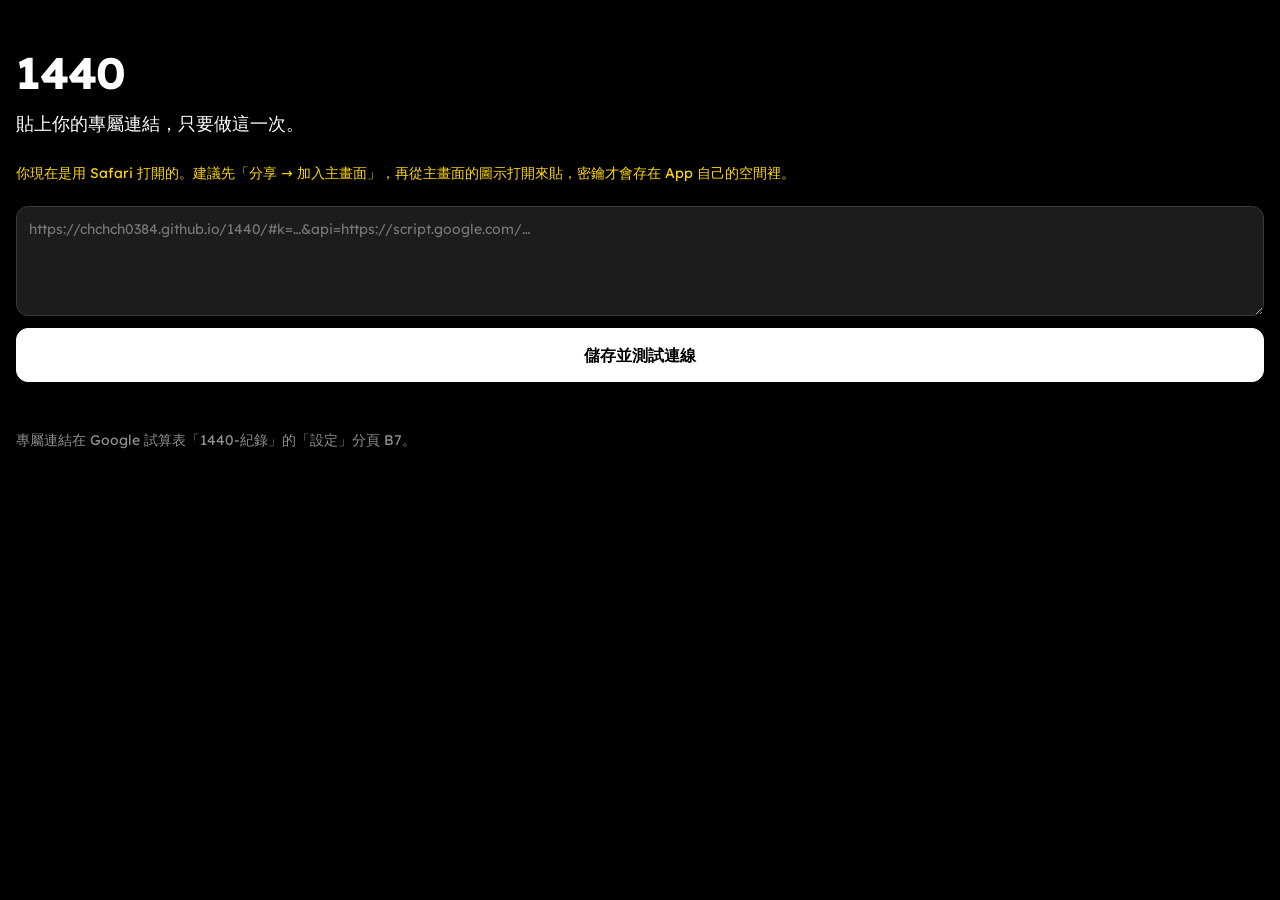
==== index.html @ 9e64b182 "UI v4：琥珀強調色、Lexend 字體、總覽標記層、小時書頁碼點 - index.html、style.css：換成 UI v4 版本 - app.js：依修改說明 7 段調整   強調色常數、畫" ====
<!doctype html>
<html lang="zh-Hant">
<head>
<meta charset="utf-8">
<meta name="viewport" content="width=device-width, initial-scale=1, viewport-fit=cover, user-scalable=no">
<meta name="apple-mobile-web-app-capable" content="yes">
<meta name="mobile-web-app-capable" content="yes">
<meta name="apple-mobile-web-app-status-bar-style" content="black-translucent">
<meta name="apple-mobile-web-app-title" content="1440">
<meta name="theme-color" content="#000000">
<link rel="manifest" href="manifest.json">
<link rel="apple-touch-icon" href="icons/icon-180.png">
<link rel="icon" href="icons/icon-192.png">
<link rel="preconnect" href="https://fonts.googleapis.com">
<link rel="preconnect" href="https://fonts.gstatic.com" crossorigin>
<link href="https://fonts.googleapis.com/css2?family=Lexend:wght@400;600;700&display=swap" rel="stylesheet">
<link rel="stylesheet" href="style.css?v=4">
<title>1440</title>
</head>
<body>

<!-- 設定：貼上專屬連結（只做一次） -->
<section id="scr-setup" class="screen" hidden>
  <h1 class="logo">1440</h1>
  <p class="lead">貼上你的專屬連結，只要做這一次。</p>
  <p id="setup-warn" class="warn" hidden>你現在是用 Safari 打開的。建議先「分享 → 加入主畫面」，再從主畫面的圖示打開來貼，密鑰才會存在 App 自己的空間裡。</p>
  <textarea id="setup-link" rows="4" placeholder="https://chchch0384.github.io/1440/#k=…&amp;api=https://script.google.com/…" autocapitalize="off" autocorrect="off" spellcheck="false"></textarea>
  <button id="setup-save" class="primary">儲存並測試連線</button>
  <p id="setup-msg" class="msg"></p>
  <p class="hint">專屬連結在 Google 試算表「1440-紀錄」的「設定」分頁 B7。</p>
  <p class="hint bottom center-text"><button id="setup-cancel" class="link" hidden>取消</button></p>
</section>

<!-- 拍照畫面 -->
<section id="scr-shoot" class="screen center" hidden>
  <div class="clock-wrap">
    <div id="clock" class="clock">--:--</div>
    <div id="minute-status" class="minute-status"></div>
    <div id="hour-progress" class="hour-progress"></div>
  </div>
  <button id="btn-shoot" class="shoot">拍</button>
  <input id="file" type="file" accept="image/*" capture="environment" hidden>
  <p id="cheat-banner" class="cheat-banner" hidden>作弊模式：這張會標記為作弊</p>
  <p class="hint">拍 → 快門 → 使用照片</p>
  <div class="bottom-links">
    <button id="shoot-cancel-cheat" class="link" hidden>取消作弊</button>
    <button id="shoot-wall" class="link">總覽</button>
  </div>
</section>

<!-- 處理中 / 待上傳 -->
<section id="scr-pending" class="screen" hidden>
  <img id="pending-img" alt="">
  <div class="info">
    <div id="pending-title" class="title">處理中…</div>
    <div id="pending-sub" class="sub"></div>
  </div>
  <div id="pending-ask" class="ask" hidden>
    <p id="pending-ask-text"></p>
    <div class="row">
      <button id="pending-retake">重拍</button>
      <button id="pending-keep" class="primary">還是要</button>
    </div>
  </div>
  <div id="pending-actions" class="row" hidden>
    <button id="pending-discard" class="danger">放棄這張</button>
    <button id="pending-retry" class="primary">重新上傳</button>
  </div>
  <p class="hint">還沒上傳成功前，長按照片可以先存進相簿當保險。</p>
</section>

<!-- 今天已經拍過 -->
<section id="scr-today" class="screen" hidden>
  <img id="today-img" alt="">
  <div class="info">
    <div id="today-title" class="title"></div>
    <div id="today-sub" class="sub"></div>
  </div>
  <div class="row big">
    <button id="today-wall" class="primary">總覽</button>
    <button id="today-book" class="primary">小時書</button>
  </div>
  <button id="today-cheat" class="cheat">作弊：再拍一張</button>
</section>

<!-- 總覽 -->
<section id="scr-wall" class="screen" hidden>
  <header class="bar">
    <button class="back" data-back aria-label="返回">‹</button>
    <div id="wall-progress">已收集 0 / 1440</div>
    <span class="bar-spacer"></span>
  </header>
  <div id="wall-labels" class="hour-labels"></div>
  <div id="wall-wrap" class="wall-wrap">
    <canvas id="wall"></canvas>
    <canvas id="wall-overlay"></canvas>
  </div>
  <p class="hint center-text">點一欄翻到那一小時</p>
  <p class="legend center-text"><span class="sw now"></span>現在 <span class="sw today"></span>今天</p>
</section>

<!-- 小時書 -->
<section id="scr-book" class="screen" hidden>
  <header class="bar">
    <button class="back" data-back aria-label="返回">‹</button>
    <div id="book-title"></div>
    <span class="bar-spacer"></span>
  </header>
  <div id="book-dots" class="dots"></div>
  <div id="book-pages" class="pages"></div>
</section>

<!-- 看單張 -->
<section id="scr-view" class="screen" hidden>
  <header class="bar">
    <button class="back" data-back aria-label="返回">‹</button>
    <div id="view-title"></div>
    <span class="bar-spacer"></span>
  </header>
  <img id="view-img" alt="">
  <div id="view-sub" class="sub"></div>
</section>

<div id="toast" hidden></div>
<script src="app.js?v=4"></script>
</body>
</html>
---- style.css ----
:root {
  color-scheme: dark;
  --bg: #000;
  --fg: #fff;
  --dim: #8e8e93;
  --faint: #48484a;
  --panel: #1c1c1e;
  --line: #2c2c2e;
  --red: #ff453a;
  --yellow: #ffd60a;
  /* 唯一的強調色：夜裡亮起的窗 */
  --accent: #f5b544;
  --accent-dim: #6b4d1c;
  --accent-glow: rgba(245, 181, 68, .18);
}
* { box-sizing: border-box; -webkit-tap-highlight-color: transparent; }
[hidden] { display: none !important; }
html, body {
  margin: 0; background: var(--bg); color: var(--fg);
  font: 16px/1.5 "Lexend", -apple-system, "PingFang TC", "Noto Sans TC", system-ui, sans-serif;
  font-variant-numeric: tabular-nums;
}
body { min-height: 100vh; min-height: 100dvh; }

/* 畫面：淡入 */
.screen {
  min-height: 100vh; min-height: 100dvh;
  display: flex; flex-direction: column;
  padding: calc(16px + env(safe-area-inset-top)) calc(16px + env(safe-area-inset-right)) calc(16px + env(safe-area-inset-bottom)) calc(16px + env(safe-area-inset-left));
  opacity: 0; transition: opacity .18s ease;
}
.screen.in { opacity: 1; }
.screen[hidden] { display: none; }
.screen.center { align-items: center; justify-content: center; text-align: center; }

h1.logo { font-size: 44px; font-weight: 700; margin: 24px 0 4px; letter-spacing: -.02em; }
.lead { font-size: 18px; margin: 0 0 12px; }
.hint { color: var(--dim); font-size: 14px; margin: 8px 0; }
.center-text { text-align: center; }
.bottom { margin-top: auto; }
.msg { min-height: 1.5em; margin: 8px 0; }
.warn { color: var(--yellow); font-size: 14px; }

button { font: inherit; color: var(--fg); background: var(--panel); border: 1px solid #3a3a3c; border-radius: 12px; padding: 14px 18px; }
button.primary { background: var(--fg); color: #000; border-color: var(--fg); font-weight: 600; }
button.link { background: none; border: none; color: var(--dim); padding: 8px; text-decoration: underline; font-size: 15px; }
button.danger { color: var(--red); }
button:disabled { opacity: .5; }
.row { display: flex; gap: 12px; margin: 8px 0; }
.row > button { flex: 1; }
.row.big > button { padding: 18px; font-size: 18px; }

textarea { width: 100%; font: inherit; font-size: 14px; background: var(--panel); color: var(--fg); border: 1px solid #3a3a3c; border-radius: 12px; padding: 12px; margin: 8px 0 12px; word-break: break-all; }

/* ───────── 拍照畫面 ───────── */
.clock { font-size: 96px; font-weight: 700; letter-spacing: -.03em; line-height: 1; -webkit-user-select: none; user-select: none; }

/* 狀態：前面一顆燈；空的時候亮琥珀色 */
.minute-status { margin-top: 14px; font-size: 20px; color: var(--dim); min-height: 30px; }
.minute-status::before { content: ''; display: inline-block; width: 10px; height: 10px; border-radius: 50%; background: var(--faint); margin-right: 10px; vertical-align: 2px; }
.minute-status.free { color: var(--accent); }
.minute-status.free::before { background: var(--accent); box-shadow: 0 0 10px var(--accent); }
.minute-status.owned { color: var(--dim); }
/* 還沒載入時：一條會呼吸的灰條，不是「…」 */
.minute-status:empty::before { width: 120px; height: 12px; border-radius: 6px; background: var(--panel); margin: 0; box-shadow: none; animation: breathe 1.2s ease-in-out infinite; }
@keyframes breathe { 0%, 100% { opacity: .5; } 50% { opacity: 1; } }

.hour-progress { margin-top: 6px; font-size: 14px; color: var(--dim); min-height: 21px; }

.shoot { width: 180px; height: 180px; border-radius: 50%; background: #fff; color: #000; font-size: 60px; font-weight: 700; border: none; margin: 52px 0 12px; box-shadow: 0 0 0 10px var(--accent-glow), 0 0 40px var(--accent-glow); }
.shoot:active { transform: scale(.96); }
.shoot:disabled { opacity: .4; }
.cheat-banner { color: var(--yellow); margin: 0; }
.bottom-links { margin-top: auto; padding-top: 24px; display: flex; gap: 24px; }

/* ───────── 今天 / 待上傳 / 看單張 ───────── */
#today-img, #pending-img, #view-img { width: 100%; max-height: 60vh; object-fit: contain; border-radius: 12px; background: #111; -webkit-touch-callout: default; }
.info { margin: 12px 0 16px; }
.title { font-size: 28px; font-weight: 700; }
.sub { color: var(--dim); }
.ask p { font-size: 18px; margin: 8px 0; }
.cheat { margin-top: auto; align-self: flex-end; background: none; border: none; color: var(--faint); font-size: 13px; padding: 24px 0 0; }

/* ───────── 總覽 / 小時書 共用列 ───────── */
.bar { display: flex; align-items: center; justify-content: space-between; margin: -6px 0 10px; }
.bar .back { background: none; border: none; font-size: 34px; line-height: 1; padding: 0 14px 4px 0; color: var(--fg); }
.bar-spacer { width: 34px; }
#wall-progress, #book-title { font-weight: 600; }

/* ───────── 總覽 ───────── */
.wall-wrap { position: relative; margin: 0 auto; }
#wall { display: block; border-radius: 4px; background: #111; }
#wall-overlay { position: absolute; left: 0; top: 0; pointer-events: none; }
.hour-labels { display: flex; margin: 0 auto 4px; font-size: 11px; color: var(--dim); }
.hour-labels span { flex: 1; text-align: left; }
.legend { color: var(--dim); font-size: 12px; margin: 4px 0; }
.legend .sw { display: inline-block; width: 10px; height: 10px; border-radius: 2px; margin: 0 5px 0 12px; vertical-align: -1px; }
.legend .sw.now { border: 2px solid var(--accent); }
.legend .sw.today { border: 1px solid #fff; }

/* ───────── 小時書 ───────── */
.dots { display: flex; gap: 3px; justify-content: center; margin: 0 0 12px; }
.dots button { flex: 0 0 auto; width: 9px; height: 9px; padding: 0; border: none; border-radius: 50%; background: var(--line); transition: transform .15s ease, background .15s ease; }
.dots button.has { background: var(--accent-dim); }
.dots button.on { background: var(--fg); transform: scale(1.35); }

.pages { display: flex; overflow-x: auto; overflow-y: hidden; scroll-snap-type: x mandatory; -webkit-overflow-scrolling: touch; margin: 0 -16px; flex: 1; }
.pages::-webkit-scrollbar { display: none; }
.page { flex: 0 0 100%; scroll-snap-align: start; padding: 0 16px; }
.grid { display: grid; grid-template-columns: repeat(6, 1fr); gap: 6px; }
.cell { aspect-ratio: 1; background: #0e0e0e; border: 1px solid var(--line); border-radius: 6px; position: relative; overflow: hidden; }
.cell img { width: 100%; height: 100%; object-fit: cover; display: block; }
.cell span { position: absolute; left: 4px; bottom: 1px; font-size: 10px; color: var(--faint); }
.cell.lit span { color: #fff; text-shadow: 0 0 3px #000, 0 0 3px #000; }

#toast { position: fixed; left: 50%; bottom: calc(40px + env(safe-area-inset-bottom)); transform: translateX(-50%); background: #fff; color: #000; padding: 10px 18px; border-radius: 22px; font-weight: 600; max-width: 90vw; text-align: center; z-index: 9; }
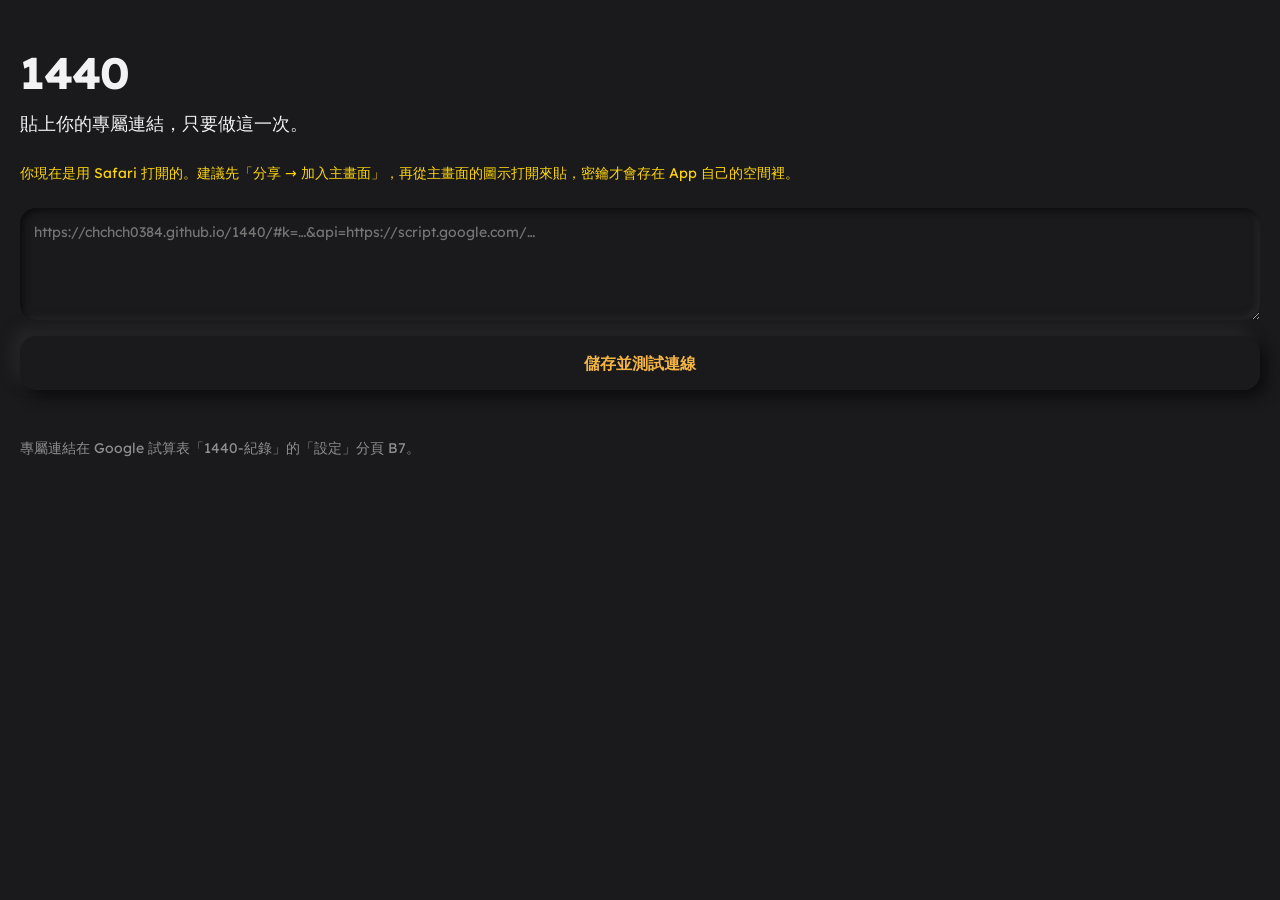
==== commit 55b9d0f9: "UI v5：深色 Soft UI（浮起／壓下的陰影按鈕與格子） - style.css：底色改 #1a1a1c，按鈕、快門、返回鍵浮起，按下壓進去；   小時書空格壓進底板、有照片的格子浮起；主按鈕文" ====
--- a/index.html
+++ b/index.html
@@ -14,7 +14,7 @@
 <link rel="preconnect" href="https://fonts.googleapis.com">
 <link rel="preconnect" href="https://fonts.gstatic.com" crossorigin>
 <link href="https://fonts.googleapis.com/css2?family=Lexend:wght@400;600;700&display=swap" rel="stylesheet">
-<link rel="stylesheet" href="style.css?v=4">
+<link rel="stylesheet" href="style.css?v=5">
 <title>1440</title>
 </head>
 <body>
--- a/style.css
+++ b/style.css
@@ -1,17 +1,28 @@
 :root {
   color-scheme: dark;
-  --bg: #000;
-  --fg: #fff;
+  /* 深色 Soft UI：底色不是純黑，陰影才看得見 */
+  --bg: #1a1a1c;
+  --shadow-d: #0d0d0e;   /* 暗的那道陰影 */
+  --shadow-l: #272729;   /* 亮的那道陰影 */
+  --photo-bg: #0b0b0c;   /* 照片和拼貼的底，比頁面更黑，照片才是主角 */
+  --fg: #f2f2f4;
   --dim: #8e8e93;
-  --faint: #48484a;
-  --panel: #1c1c1e;
+  --faint: #4a4a4d;
   --line: #2c2c2e;
   --red: #ff453a;
   --yellow: #ffd60a;
-  /* 唯一的強調色：夜裡亮起的窗 */
+  /* 唯一的強調色：機器上的指示燈 */
   --accent: #f5b544;
   --accent-dim: #6b4d1c;
   --accent-glow: rgba(245, 181, 68, .18);
+
+  /* 浮起 / 壓下，三種尺寸 */
+  --raise-s: 4px 4px 8px var(--shadow-d), -4px -4px 8px var(--shadow-l);
+  --raise-m: 7px 7px 14px var(--shadow-d), -7px -7px 14px var(--shadow-l);
+  --raise-l: 14px 14px 28px var(--shadow-d), -14px -14px 28px var(--shadow-l);
+  --press-s: inset 3px 3px 6px var(--shadow-d), inset -3px -3px 6px var(--shadow-l);
+  --press-m: inset 6px 6px 12px var(--shadow-d), inset -6px -6px 12px var(--shadow-l);
+  --press-l: inset 10px 10px 20px var(--shadow-d), inset -10px -10px 20px var(--shadow-l);
 }
 * { box-sizing: border-box; -webkit-tap-highlight-color: transparent; }
 [hidden] { display: none !important; }
@@ -26,7 +37,7 @@
 .screen {
   min-height: 100vh; min-height: 100dvh;
   display: flex; flex-direction: column;
-  padding: calc(16px + env(safe-area-inset-top)) calc(16px + env(safe-area-inset-right)) calc(16px + env(safe-area-inset-bottom)) calc(16px + env(safe-area-inset-left));
+  padding: calc(16px + env(safe-area-inset-top)) calc(20px + env(safe-area-inset-right)) calc(20px + env(safe-area-inset-bottom)) calc(20px + env(safe-area-inset-left));
   opacity: 0; transition: opacity .18s ease;
 }
 .screen.in { opacity: 1; }
@@ -41,76 +52,113 @@
 .msg { min-height: 1.5em; margin: 8px 0; }
 .warn { color: var(--yellow); font-size: 14px; }
 
-button { font: inherit; color: var(--fg); background: var(--panel); border: 1px solid #3a3a3c; border-radius: 12px; padding: 14px 18px; }
-button.primary { background: var(--fg); color: #000; border-color: var(--fg); font-weight: 600; }
-button.link { background: none; border: none; color: var(--dim); padding: 8px; text-decoration: underline; font-size: 15px; }
+/* ───────── 按鈕：浮起，按下去壓進去 ───────── */
+button {
+  font: inherit; color: var(--fg); background: var(--bg); border: none; border-radius: 16px;
+  padding: 15px 18px; box-shadow: var(--raise-m); transition: box-shadow .12s ease, color .12s ease;
+}
+button:active { box-shadow: var(--press-m); }
+button.primary { color: var(--accent); font-weight: 600; }
+button.link { background: none; border: none; box-shadow: none; color: var(--dim); padding: 8px; text-decoration: underline; font-size: 15px; }
+button.link:active { box-shadow: none; color: var(--fg); }
 button.danger { color: var(--red); }
 button:disabled { opacity: .5; }
-.row { display: flex; gap: 12px; margin: 8px 0; }
+.row { display: flex; gap: 16px; margin: 10px 0; }
 .row > button { flex: 1; }
-.row.big > button { padding: 18px; font-size: 18px; }
+.row.big > button { padding: 20px; font-size: 18px; }
 
-textarea { width: 100%; font: inherit; font-size: 14px; background: var(--panel); color: var(--fg); border: 1px solid #3a3a3c; border-radius: 12px; padding: 12px; margin: 8px 0 12px; word-break: break-all; }
+/* 輸入框：壓進底板 */
+textarea {
+  width: 100%; font: inherit; font-size: 14px; background: var(--bg); color: var(--fg);
+  border: none; border-radius: 16px; padding: 14px; margin: 10px 0 16px; word-break: break-all;
+  box-shadow: var(--press-s); outline: none;
+}
 
 /* ───────── 拍照畫面 ───────── */
 .clock { font-size: 96px; font-weight: 700; letter-spacing: -.03em; line-height: 1; -webkit-user-select: none; user-select: none; }
 
-/* 狀態：前面一顆燈；空的時候亮琥珀色 */
+/* 狀態：一顆指示燈，空的時候亮琥珀色 */
 .minute-status { margin-top: 14px; font-size: 20px; color: var(--dim); min-height: 30px; }
-.minute-status::before { content: ''; display: inline-block; width: 10px; height: 10px; border-radius: 50%; background: var(--faint); margin-right: 10px; vertical-align: 2px; }
+.minute-status::before {
+  content: ''; display: inline-block; width: 10px; height: 10px; border-radius: 50%;
+  background: var(--bg); box-shadow: var(--press-s); margin-right: 10px; vertical-align: 2px;
+}
 .minute-status.free { color: var(--accent); }
 .minute-status.free::before { background: var(--accent); box-shadow: 0 0 10px var(--accent); }
 .minute-status.owned { color: var(--dim); }
-/* 還沒載入時：一條會呼吸的灰條，不是「…」 */
-.minute-status:empty::before { width: 120px; height: 12px; border-radius: 6px; background: var(--panel); margin: 0; box-shadow: none; animation: breathe 1.2s ease-in-out infinite; }
+.minute-status:empty::before { width: 120px; height: 12px; border-radius: 6px; margin: 0; animation: breathe 1.2s ease-in-out infinite; }
 @keyframes breathe { 0%, 100% { opacity: .5; } 50% { opacity: 1; } }
 
 .hour-progress { margin-top: 6px; font-size: 14px; color: var(--dim); min-height: 21px; }
 
-.shoot { width: 180px; height: 180px; border-radius: 50%; background: #fff; color: #000; font-size: 60px; font-weight: 700; border: none; margin: 52px 0 12px; box-shadow: 0 0 0 10px var(--accent-glow), 0 0 40px var(--accent-glow); }
-.shoot:active { transform: scale(.96); }
+/* 快門：一顆實體按鈕 */
+.shoot {
+  width: 184px; height: 184px; border-radius: 50%;
+  background: var(--bg); color: var(--fg); font-size: 60px; font-weight: 700; border: none;
+  margin: 56px 0 16px; box-shadow: var(--raise-l);
+  transition: box-shadow .1s ease, transform .1s ease;
+}
+.shoot:active { box-shadow: var(--press-l); transform: scale(.985); }
 .shoot:disabled { opacity: .4; }
 .cheat-banner { color: var(--yellow); margin: 0; }
 .bottom-links { margin-top: auto; padding-top: 24px; display: flex; gap: 24px; }
 
-/* ───────── 今天 / 待上傳 / 看單張 ───────── */
-#today-img, #pending-img, #view-img { width: 100%; max-height: 60vh; object-fit: contain; border-radius: 12px; background: #111; -webkit-touch-callout: default; }
-.info { margin: 12px 0 16px; }
+/* ───────── 今天 / 待上傳 / 看單張：照片是主角，維持深色 ───────── */
+#today-img, #pending-img, #view-img {
+  width: 100%; max-height: 60vh; object-fit: contain; border-radius: 16px;
+  background: var(--photo-bg); box-shadow: var(--raise-m); -webkit-touch-callout: default;
+}
+.info { margin: 16px 0 18px; }
 .title { font-size: 28px; font-weight: 700; }
 .sub { color: var(--dim); }
 .ask p { font-size: 18px; margin: 8px 0; }
-.cheat { margin-top: auto; align-self: flex-end; background: none; border: none; color: var(--faint); font-size: 13px; padding: 24px 0 0; }
+.cheat { margin-top: auto; align-self: flex-end; background: none; border: none; box-shadow: none; color: var(--faint); font-size: 13px; padding: 24px 0 0; }
+.cheat:active { box-shadow: none; }
 
 /* ───────── 總覽 / 小時書 共用列 ───────── */
-.bar { display: flex; align-items: center; justify-content: space-between; margin: -6px 0 10px; }
-.bar .back { background: none; border: none; font-size: 34px; line-height: 1; padding: 0 14px 4px 0; color: var(--fg); }
-.bar-spacer { width: 34px; }
+.bar { display: flex; align-items: center; justify-content: space-between; margin: 0 0 14px; }
+.bar .back {
+  width: 42px; height: 42px; padding: 0 0 4px; border-radius: 50%;
+  font-size: 30px; line-height: 1; color: var(--fg); box-shadow: var(--raise-s);
+}
+.bar .back:active { box-shadow: var(--press-s); }
+.bar-spacer { width: 42px; }
 #wall-progress, #book-title { font-weight: 600; }
 
-/* ───────── 總覽 ───────── */
-.wall-wrap { position: relative; margin: 0 auto; }
-#wall { display: block; border-radius: 4px; background: #111; }
+/* ───────── 總覽：拼貼像一塊浮起的板子 ───────── */
+.wall-wrap { position: relative; margin: 0 auto; border-radius: 6px; box-shadow: var(--raise-m); }
+#wall { display: block; border-radius: 6px; background: var(--photo-bg); }
 #wall-overlay { position: absolute; left: 0; top: 0; pointer-events: none; }
-.hour-labels { display: flex; margin: 0 auto 4px; font-size: 11px; color: var(--dim); }
+.hour-labels { display: flex; margin: 0 auto 6px; font-size: 11px; color: var(--dim); }
 .hour-labels span { flex: 1; text-align: left; }
-.legend { color: var(--dim); font-size: 12px; margin: 4px 0; }
+.legend { color: var(--dim); font-size: 12px; margin: 14px 0 4px; }
 .legend .sw { display: inline-block; width: 10px; height: 10px; border-radius: 2px; margin: 0 5px 0 12px; vertical-align: -1px; }
 .legend .sw.now { border: 2px solid var(--accent); }
 .legend .sw.today { border: 1px solid #fff; }
 
 /* ───────── 小時書 ───────── */
-.dots { display: flex; gap: 3px; justify-content: center; margin: 0 0 12px; }
-.dots button { flex: 0 0 auto; width: 9px; height: 9px; padding: 0; border: none; border-radius: 50%; background: var(--line); transition: transform .15s ease, background .15s ease; }
-.dots button.has { background: var(--accent-dim); }
-.dots button.on { background: var(--fg); transform: scale(1.35); }
+.dots { display: flex; gap: 3px; justify-content: center; margin: 0 0 14px; }
+.dots button {
+  flex: 0 0 auto; width: 9px; height: 9px; padding: 0; border-radius: 50%;
+  background: var(--bg); box-shadow: var(--press-s); transition: transform .15s ease, background .15s ease;
+}
+.dots button:active { box-shadow: var(--press-s); }
+.dots button.has { background: var(--accent-dim); box-shadow: none; }
+.dots button.on { background: var(--fg); box-shadow: none; transform: scale(1.35); }
 
-.pages { display: flex; overflow-x: auto; overflow-y: hidden; scroll-snap-type: x mandatory; -webkit-overflow-scrolling: touch; margin: 0 -16px; flex: 1; }
+.pages { display: flex; overflow-x: auto; overflow-y: hidden; scroll-snap-type: x mandatory; -webkit-overflow-scrolling: touch; margin: 0 -20px; flex: 1; }
 .pages::-webkit-scrollbar { display: none; }
-.page { flex: 0 0 100%; scroll-snap-align: start; padding: 0 16px; }
-.grid { display: grid; grid-template-columns: repeat(6, 1fr); gap: 6px; }
-.cell { aspect-ratio: 1; background: #0e0e0e; border: 1px solid var(--line); border-radius: 6px; position: relative; overflow: hidden; }
+.page { flex: 0 0 100%; scroll-snap-align: start; padding: 4px 20px; }
+.grid { display: grid; grid-template-columns: repeat(6, 1fr); gap: 8px; }
+/* 沒收到的格子：壓進底板；收到的：照片浮起 */
+.cell { aspect-ratio: 1; background: var(--bg); border-radius: 8px; position: relative; overflow: hidden; box-shadow: var(--press-s); }
+.cell.lit { background: var(--photo-bg); box-shadow: var(--raise-s); }
 .cell img { width: 100%; height: 100%; object-fit: cover; display: block; }
-.cell span { position: absolute; left: 4px; bottom: 1px; font-size: 10px; color: var(--faint); }
+.cell span { position: absolute; left: 5px; bottom: 2px; font-size: 10px; color: var(--faint); }
 .cell.lit span { color: #fff; text-shadow: 0 0 3px #000, 0 0 3px #000; }
 
-#toast { position: fixed; left: 50%; bottom: calc(40px + env(safe-area-inset-bottom)); transform: translateX(-50%); background: #fff; color: #000; padding: 10px 18px; border-radius: 22px; font-weight: 600; max-width: 90vw; text-align: center; z-index: 9; }
+#toast {
+  position: fixed; left: 50%; bottom: calc(40px + env(safe-area-inset-bottom)); transform: translateX(-50%);
+  background: var(--bg); color: var(--fg); padding: 12px 20px; border-radius: 24px; font-weight: 600;
+  max-width: 90vw; text-align: center; z-index: 9; box-shadow: var(--raise-m);
+}
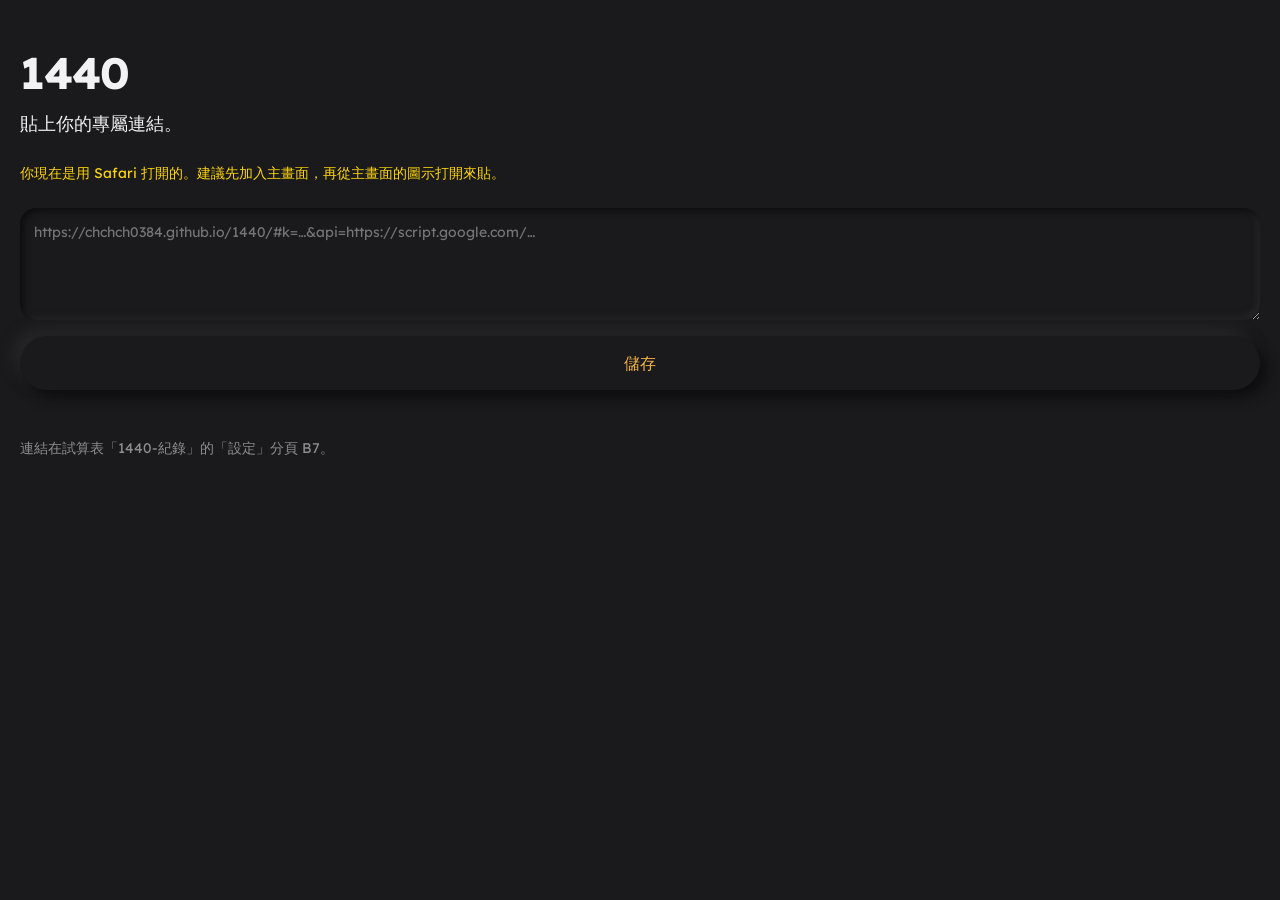
==== commit 0854dbf6: "UI v6：導覽改成安靜文字、精簡文案、作弊縮成角落小字 - style.css：按鈕改膠囊形，只留在做決定的地方；新增 .nav 文字導覽；   長按存相簿提示只在上傳失敗時顯示；返回鍵去框 - i" ====
--- a/index.html
+++ b/index.html
@@ -7,14 +7,14 @@
 <meta name="mobile-web-app-capable" content="yes">
 <meta name="apple-mobile-web-app-status-bar-style" content="black-translucent">
 <meta name="apple-mobile-web-app-title" content="1440">
-<meta name="theme-color" content="#000000">
+<meta name="theme-color" content="#1a1a1c">
 <link rel="manifest" href="manifest.json">
 <link rel="apple-touch-icon" href="icons/icon-180.png">
 <link rel="icon" href="icons/icon-192.png">
 <link rel="preconnect" href="https://fonts.googleapis.com">
 <link rel="preconnect" href="https://fonts.gstatic.com" crossorigin>
-<link href="https://fonts.googleapis.com/css2?family=Lexend:wght@400;600;700&display=swap" rel="stylesheet">
-<link rel="stylesheet" href="style.css?v=5">
+<link href="https://fonts.googleapis.com/css2?family=Lexend:wght@400;500;700&display=swap" rel="stylesheet">
+<link rel="stylesheet" href="style.css?v=6">
 <title>1440</title>
 </head>
 <body>
@@ -22,13 +22,13 @@
 <!-- 設定：貼上專屬連結（只做一次） -->
 <section id="scr-setup" class="screen" hidden>
   <h1 class="logo">1440</h1>
-  <p class="lead">貼上你的專屬連結，只要做這一次。</p>
-  <p id="setup-warn" class="warn" hidden>你現在是用 Safari 打開的。建議先「分享 → 加入主畫面」，再從主畫面的圖示打開來貼，密鑰才會存在 App 自己的空間裡。</p>
+  <p class="lead">貼上你的專屬連結。</p>
+  <p id="setup-warn" class="warn" hidden>你現在是用 Safari 打開的。建議先加入主畫面，再從主畫面的圖示打開來貼。</p>
   <textarea id="setup-link" rows="4" placeholder="https://chchch0384.github.io/1440/#k=…&amp;api=https://script.google.com/…" autocapitalize="off" autocorrect="off" spellcheck="false"></textarea>
-  <button id="setup-save" class="primary">儲存並測試連線</button>
+  <button id="setup-save" class="primary">儲存</button>
   <p id="setup-msg" class="msg"></p>
-  <p class="hint">專屬連結在 Google 試算表「1440-紀錄」的「設定」分頁 B7。</p>
-  <p class="hint bottom center-text"><button id="setup-cancel" class="link" hidden>取消</button></p>
+  <p class="hint">連結在試算表「1440-紀錄」的「設定」分頁 B7。</p>
+  <nav class="nav bottom"><button id="setup-cancel" hidden>取消</button></nav>
 </section>
 
 <!-- 拍照畫面 -->
@@ -40,12 +40,11 @@
   </div>
   <button id="btn-shoot" class="shoot">拍</button>
   <input id="file" type="file" accept="image/*" capture="environment" hidden>
-  <p id="cheat-banner" class="cheat-banner" hidden>作弊模式：這張會標記為作弊</p>
-  <p class="hint">拍 → 快門 → 使用照片</p>
-  <div class="bottom-links">
-    <button id="shoot-cancel-cheat" class="link" hidden>取消作弊</button>
-    <button id="shoot-wall" class="link">總覽</button>
-  </div>
+  <p id="cheat-banner" class="cheat-banner" hidden>作弊模式</p>
+  <nav class="nav bottom">
+    <button id="shoot-cancel-cheat" hidden>取消作弊</button>
+    <button id="shoot-wall">總覽</button>
+  </nav>
 </section>
 
 <!-- 處理中 / 待上傳 -->
@@ -66,7 +65,7 @@
     <button id="pending-discard" class="danger">放棄這張</button>
     <button id="pending-retry" class="primary">重新上傳</button>
   </div>
-  <p class="hint">還沒上傳成功前，長按照片可以先存進相簿當保險。</p>
+  <p class="hint only-failed">長按照片可以先存進相簿。</p>
 </section>
 
 <!-- 今天已經拍過 -->
@@ -76,11 +75,11 @@
     <div id="today-title" class="title"></div>
     <div id="today-sub" class="sub"></div>
   </div>
-  <div class="row big">
-    <button id="today-wall" class="primary">總覽</button>
-    <button id="today-book" class="primary">小時書</button>
-  </div>
-  <button id="today-cheat" class="cheat">作弊：再拍一張</button>
+  <nav class="nav bottom">
+    <button id="today-wall">總覽</button>
+    <button id="today-book">小時書</button>
+  </nav>
+  <button id="today-cheat" class="cheat">作弊</button>
 </section>
 
 <!-- 總覽 -->
@@ -95,8 +94,6 @@
     <canvas id="wall"></canvas>
     <canvas id="wall-overlay"></canvas>
   </div>
-  <p class="hint center-text">點一欄翻到那一小時</p>
-  <p class="legend center-text"><span class="sw now"></span>現在 <span class="sw today"></span>今天</p>
 </section>
 
 <!-- 小時書 -->
@@ -124,4 +121,4 @@
 <div id="toast" hidden></div>
 <script src="app.js?v=4"></script>
 </body>
-</html>
+</html>
--- a/style.css
+++ b/style.css
@@ -1,22 +1,17 @@
 :root {
   color-scheme: dark;
-  /* 深色 Soft UI：底色不是純黑，陰影才看得見 */
   --bg: #1a1a1c;
-  --shadow-d: #0d0d0e;   /* 暗的那道陰影 */
-  --shadow-l: #272729;   /* 亮的那道陰影 */
-  --photo-bg: #0b0b0c;   /* 照片和拼貼的底，比頁面更黑，照片才是主角 */
+  --shadow-d: #0d0d0e;
+  --shadow-l: #272729;
+  --photo-bg: #0b0b0c;
   --fg: #f2f2f4;
   --dim: #8e8e93;
   --faint: #4a4a4d;
-  --line: #2c2c2e;
   --red: #ff453a;
   --yellow: #ffd60a;
-  /* 唯一的強調色：機器上的指示燈 */
   --accent: #f5b544;
   --accent-dim: #6b4d1c;
-  --accent-glow: rgba(245, 181, 68, .18);
 
-  /* 浮起 / 壓下，三種尺寸 */
   --raise-s: 4px 4px 8px var(--shadow-d), -4px -4px 8px var(--shadow-l);
   --raise-m: 7px 7px 14px var(--shadow-d), -7px -7px 14px var(--shadow-l);
   --raise-l: 14px 14px 28px var(--shadow-d), -14px -14px 28px var(--shadow-l);
@@ -33,11 +28,10 @@
 }
 body { min-height: 100vh; min-height: 100dvh; }
 
-/* 畫面：淡入 */
 .screen {
   min-height: 100vh; min-height: 100dvh;
   display: flex; flex-direction: column;
-  padding: calc(16px + env(safe-area-inset-top)) calc(20px + env(safe-area-inset-right)) calc(20px + env(safe-area-inset-bottom)) calc(20px + env(safe-area-inset-left));
+  padding: calc(16px + env(safe-area-inset-top)) calc(20px + env(safe-area-inset-right)) calc(24px + env(safe-area-inset-bottom)) calc(20px + env(safe-area-inset-left));
   opacity: 0; transition: opacity .18s ease;
 }
 .screen.in { opacity: 1; }
@@ -47,27 +41,30 @@
 h1.logo { font-size: 44px; font-weight: 700; margin: 24px 0 4px; letter-spacing: -.02em; }
 .lead { font-size: 18px; margin: 0 0 12px; }
 .hint { color: var(--dim); font-size: 14px; margin: 8px 0; }
-.center-text { text-align: center; }
 .bottom { margin-top: auto; }
 .msg { min-height: 1.5em; margin: 8px 0; }
 .warn { color: var(--yellow); font-size: 14px; }
 
-/* ───────── 按鈕：浮起，按下去壓進去 ───────── */
+/* ───────── 按鈕：只有「做決定」的地方才長這樣 ───────── */
 button {
-  font: inherit; color: var(--fg); background: var(--bg); border: none; border-radius: 16px;
-  padding: 15px 18px; box-shadow: var(--raise-m); transition: box-shadow .12s ease, color .12s ease;
+  font: inherit; color: var(--fg); background: var(--bg); border: none; border-radius: 999px;
+  padding: 15px 20px; box-shadow: var(--raise-m); transition: box-shadow .12s ease;
 }
 button:active { box-shadow: var(--press-m); }
-button.primary { color: var(--accent); font-weight: 600; }
-button.link { background: none; border: none; box-shadow: none; color: var(--dim); padding: 8px; text-decoration: underline; font-size: 15px; }
-button.link:active { box-shadow: none; color: var(--fg); }
+button.primary { color: var(--accent); font-weight: 500; }
 button.danger { color: var(--red); }
 button:disabled { opacity: .5; }
 .row { display: flex; gap: 16px; margin: 10px 0; }
 .row > button { flex: 1; }
-.row.big > button { padding: 20px; font-size: 18px; }
 
-/* 輸入框：壓進底板 */
+/* 導覽：安靜的文字，沒有框 */
+.nav { display: flex; justify-content: center; gap: 40px; padding-top: 24px; }
+.nav button {
+  background: none; box-shadow: none; padding: 10px 4px; border-radius: 0;
+  color: var(--dim); font-size: 16px; font-weight: 500; letter-spacing: .02em;
+}
+.nav button:active { box-shadow: none; color: var(--fg); }
+
 textarea {
   width: 100%; font: inherit; font-size: 14px; background: var(--bg); color: var(--fg);
   border: none; border-radius: 16px; padding: 14px; margin: 10px 0 16px; word-break: break-all;
@@ -76,8 +73,6 @@
 
 /* ───────── 拍照畫面 ───────── */
 .clock { font-size: 96px; font-weight: 700; letter-spacing: -.03em; line-height: 1; -webkit-user-select: none; user-select: none; }
-
-/* 狀態：一顆指示燈，空的時候亮琥珀色 */
 .minute-status { margin-top: 14px; font-size: 20px; color: var(--dim); min-height: 30px; }
 .minute-status::before {
   content: ''; display: inline-block; width: 10px; height: 10px; border-radius: 50%;
@@ -85,25 +80,21 @@
 }
 .minute-status.free { color: var(--accent); }
 .minute-status.free::before { background: var(--accent); box-shadow: 0 0 10px var(--accent); }
-.minute-status.owned { color: var(--dim); }
 .minute-status:empty::before { width: 120px; height: 12px; border-radius: 6px; margin: 0; animation: breathe 1.2s ease-in-out infinite; }
 @keyframes breathe { 0%, 100% { opacity: .5; } 50% { opacity: 1; } }
-
 .hour-progress { margin-top: 6px; font-size: 14px; color: var(--dim); min-height: 21px; }
 
-/* 快門：一顆實體按鈕 */
 .shoot {
   width: 184px; height: 184px; border-radius: 50%;
   background: var(--bg); color: var(--fg); font-size: 60px; font-weight: 700; border: none;
-  margin: 56px 0 16px; box-shadow: var(--raise-l);
+  margin: 56px 0 8px; box-shadow: var(--raise-l);
   transition: box-shadow .1s ease, transform .1s ease;
 }
 .shoot:active { box-shadow: var(--press-l); transform: scale(.985); }
 .shoot:disabled { opacity: .4; }
-.cheat-banner { color: var(--yellow); margin: 0; }
-.bottom-links { margin-top: auto; padding-top: 24px; display: flex; gap: 24px; }
+.cheat-banner { color: var(--yellow); font-size: 14px; margin: 8px 0 0; }
 
-/* ───────── 今天 / 待上傳 / 看單張：照片是主角，維持深色 ───────── */
+/* ───────── 今天 / 待上傳 / 看單張 ───────── */
 #today-img, #pending-img, #view-img {
   width: 100%; max-height: 60vh; object-fit: contain; border-radius: 16px;
   background: var(--photo-bg); box-shadow: var(--raise-m); -webkit-touch-callout: default;
@@ -112,37 +103,30 @@
 .title { font-size: 28px; font-weight: 700; }
 .sub { color: var(--dim); }
 .ask p { font-size: 18px; margin: 8px 0; }
-.cheat { margin-top: auto; align-self: flex-end; background: none; border: none; box-shadow: none; color: var(--faint); font-size: 13px; padding: 24px 0 0; }
+/* 長按存相簿那句：只在上傳失敗、出現「重新上傳」時才顯示 */
+.only-failed { display: none; }
+#pending-actions:not([hidden]) ~ .only-failed { display: block; }
+/* 作弊：角落一行極淡的小字 */
+.cheat { align-self: flex-end; background: none; box-shadow: none; border: none; color: var(--faint); font-size: 12px; padding: 12px 0 0; }
 .cheat:active { box-shadow: none; }
 
 /* ───────── 總覽 / 小時書 共用列 ───────── */
 .bar { display: flex; align-items: center; justify-content: space-between; margin: 0 0 14px; }
-.bar .back {
-  width: 42px; height: 42px; padding: 0 0 4px; border-radius: 50%;
-  font-size: 30px; line-height: 1; color: var(--fg); box-shadow: var(--raise-s);
-}
-.bar .back:active { box-shadow: var(--press-s); }
+.bar .back { background: none; box-shadow: none; width: 42px; height: 42px; padding: 0 0 4px; font-size: 34px; line-height: 1; color: var(--fg); text-align: left; }
+.bar .back:active { box-shadow: none; color: var(--dim); }
 .bar-spacer { width: 42px; }
-#wall-progress, #book-title { font-weight: 600; }
+#wall-progress, #book-title { font-weight: 500; }
 
-/* ───────── 總覽：拼貼像一塊浮起的板子 ───────── */
+/* ───────── 總覽 ───────── */
 .wall-wrap { position: relative; margin: 0 auto; border-radius: 6px; box-shadow: var(--raise-m); }
 #wall { display: block; border-radius: 6px; background: var(--photo-bg); }
 #wall-overlay { position: absolute; left: 0; top: 0; pointer-events: none; }
 .hour-labels { display: flex; margin: 0 auto 6px; font-size: 11px; color: var(--dim); }
 .hour-labels span { flex: 1; text-align: left; }
-.legend { color: var(--dim); font-size: 12px; margin: 14px 0 4px; }
-.legend .sw { display: inline-block; width: 10px; height: 10px; border-radius: 2px; margin: 0 5px 0 12px; vertical-align: -1px; }
-.legend .sw.now { border: 2px solid var(--accent); }
-.legend .sw.today { border: 1px solid #fff; }
 
 /* ───────── 小時書 ───────── */
 .dots { display: flex; gap: 3px; justify-content: center; margin: 0 0 14px; }
-.dots button {
-  flex: 0 0 auto; width: 9px; height: 9px; padding: 0; border-radius: 50%;
-  background: var(--bg); box-shadow: var(--press-s); transition: transform .15s ease, background .15s ease;
-}
-.dots button:active { box-shadow: var(--press-s); }
+.dots button { flex: 0 0 auto; width: 9px; height: 9px; padding: 0; border-radius: 50%; background: var(--bg); box-shadow: var(--press-s); transition: transform .15s ease, background .15s ease; }
 .dots button.has { background: var(--accent-dim); box-shadow: none; }
 .dots button.on { background: var(--fg); box-shadow: none; transform: scale(1.35); }
 
@@ -150,7 +134,6 @@
 .pages::-webkit-scrollbar { display: none; }
 .page { flex: 0 0 100%; scroll-snap-align: start; padding: 4px 20px; }
 .grid { display: grid; grid-template-columns: repeat(6, 1fr); gap: 8px; }
-/* 沒收到的格子：壓進底板；收到的：照片浮起 */
 .cell { aspect-ratio: 1; background: var(--bg); border-radius: 8px; position: relative; overflow: hidden; box-shadow: var(--press-s); }
 .cell.lit { background: var(--photo-bg); box-shadow: var(--raise-s); }
 .cell img { width: 100%; height: 100%; object-fit: cover; display: block; }
@@ -159,6 +142,6 @@
 
 #toast {
   position: fixed; left: 50%; bottom: calc(40px + env(safe-area-inset-bottom)); transform: translateX(-50%);
-  background: var(--bg); color: var(--fg); padding: 12px 20px; border-radius: 24px; font-weight: 600;
+  background: var(--bg); color: var(--fg); padding: 12px 20px; border-radius: 24px; font-weight: 500;
   max-width: 90vw; text-align: center; z-index: 9; box-shadow: var(--raise-m);
-}
+}
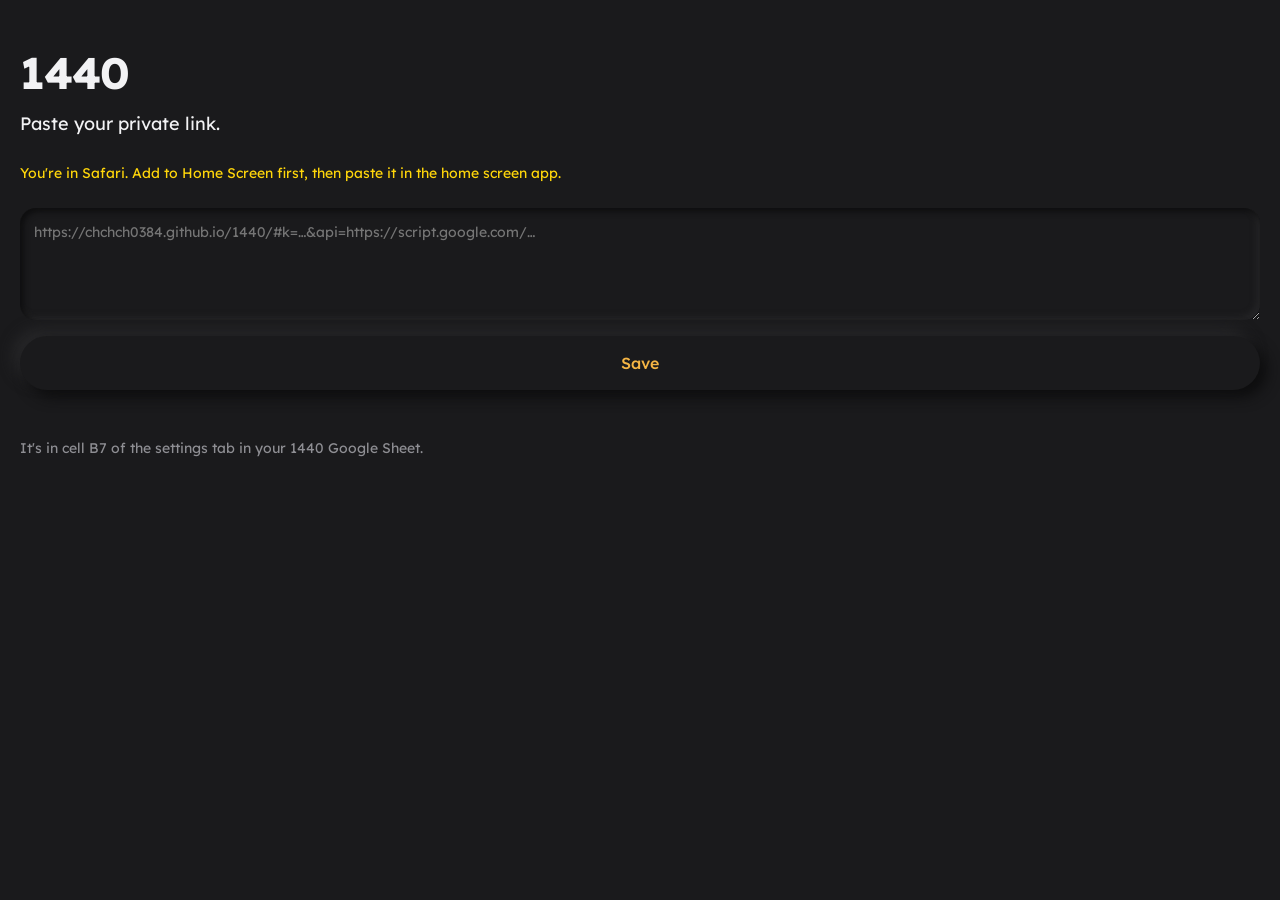
==== commit 32a66a42: "介面改英文、總覽放大、快門範例頁 - index.html、app.js：畫面上所有文字改成英文；快取 style v=8、app v=5 - 總覽：進度只顯示 x/1440；拼貼寬度撐滿、高度量實際" ====
--- a/index.html
+++ b/index.html
@@ -1,5 +1,5 @@
 <!doctype html>
-<html lang="zh-Hant">
+<html lang="en">
 <head>
 <meta charset="utf-8">
 <meta name="viewport" content="width=device-width, initial-scale=1, viewport-fit=cover, user-scalable=no">
@@ -14,7 +14,7 @@
 <link rel="preconnect" href="https://fonts.googleapis.com">
 <link rel="preconnect" href="https://fonts.gstatic.com" crossorigin>
 <link href="https://fonts.googleapis.com/css2?family=Lexend:wght@400;500;700&display=swap" rel="stylesheet">
-<link rel="stylesheet" href="style.css?v=6">
+<link rel="stylesheet" href="style.css?v=8">
 <title>1440</title>
 </head>
 <body>
@@ -22,13 +22,13 @@
 <!-- 設定：貼上專屬連結（只做一次） -->
 <section id="scr-setup" class="screen" hidden>
   <h1 class="logo">1440</h1>
-  <p class="lead">貼上你的專屬連結。</p>
-  <p id="setup-warn" class="warn" hidden>你現在是用 Safari 打開的。建議先加入主畫面，再從主畫面的圖示打開來貼。</p>
+  <p class="lead">Paste your private link.</p>
+  <p id="setup-warn" class="warn" hidden>You're in Safari. Add to Home Screen first, then paste it in the home screen app.</p>
   <textarea id="setup-link" rows="4" placeholder="https://chchch0384.github.io/1440/#k=…&amp;api=https://script.google.com/…" autocapitalize="off" autocorrect="off" spellcheck="false"></textarea>
-  <button id="setup-save" class="primary">儲存</button>
+  <button id="setup-save" class="primary">Save</button>
   <p id="setup-msg" class="msg"></p>
-  <p class="hint">連結在試算表「1440-紀錄」的「設定」分頁 B7。</p>
-  <nav class="nav bottom"><button id="setup-cancel" hidden>取消</button></nav>
+  <p class="hint">It's in cell B7 of the settings tab in your 1440 Google Sheet.</p>
+  <nav class="nav bottom"><button id="setup-cancel" hidden>Cancel</button></nav>
 </section>
 
 <!-- 拍照畫面 -->
@@ -38,12 +38,12 @@
     <div id="minute-status" class="minute-status"></div>
     <div id="hour-progress" class="hour-progress"></div>
   </div>
-  <button id="btn-shoot" class="shoot">拍</button>
+  <button id="btn-shoot" class="shoot" aria-label="Take photo"></button>
   <input id="file" type="file" accept="image/*" capture="environment" hidden>
-  <p id="cheat-banner" class="cheat-banner" hidden>作弊模式</p>
+  <p id="cheat-banner" class="cheat-banner" hidden>Cheat mode</p>
   <nav class="nav bottom">
-    <button id="shoot-cancel-cheat" hidden>取消作弊</button>
-    <button id="shoot-wall">總覽</button>
+    <button id="shoot-cancel-cheat" hidden>Cancel cheat</button>
+    <button id="shoot-wall">Wall</button>
   </nav>
 </section>
 
@@ -51,21 +51,21 @@
 <section id="scr-pending" class="screen" hidden>
   <img id="pending-img" alt="">
   <div class="info">
-    <div id="pending-title" class="title">處理中…</div>
+    <div id="pending-title" class="title">Processing…</div>
     <div id="pending-sub" class="sub"></div>
   </div>
   <div id="pending-ask" class="ask" hidden>
     <p id="pending-ask-text"></p>
     <div class="row">
-      <button id="pending-retake">重拍</button>
-      <button id="pending-keep" class="primary">還是要</button>
+      <button id="pending-retake">Retake</button>
+      <button id="pending-keep" class="primary">Keep anyway</button>
     </div>
   </div>
   <div id="pending-actions" class="row" hidden>
-    <button id="pending-discard" class="danger">放棄這張</button>
-    <button id="pending-retry" class="primary">重新上傳</button>
+    <button id="pending-discard" class="danger">Discard</button>
+    <button id="pending-retry" class="primary">Retry</button>
   </div>
-  <p class="hint only-failed">長按照片可以先存進相簿。</p>
+  <p class="hint only-failed">Long-press the photo to save it to Photos.</p>
 </section>
 
 <!-- 今天已經拍過 -->
@@ -76,17 +76,17 @@
     <div id="today-sub" class="sub"></div>
   </div>
   <nav class="nav bottom">
-    <button id="today-wall">總覽</button>
-    <button id="today-book">小時書</button>
+    <button id="today-wall">Wall</button>
+    <button id="today-book">Hours</button>
   </nav>
-  <button id="today-cheat" class="cheat">作弊</button>
+  <button id="today-cheat" class="cheat">cheat</button>
 </section>
 
 <!-- 總覽 -->
 <section id="scr-wall" class="screen" hidden>
   <header class="bar">
-    <button class="back" data-back aria-label="返回">‹</button>
-    <div id="wall-progress">已收集 0 / 1440</div>
+    <button class="back" data-back aria-label="Back">‹</button>
+    <div id="wall-progress">0/1440</div>
     <span class="bar-spacer"></span>
   </header>
   <div id="wall-labels" class="hour-labels"></div>
@@ -99,7 +99,7 @@
 <!-- 小時書 -->
 <section id="scr-book" class="screen" hidden>
   <header class="bar">
-    <button class="back" data-back aria-label="返回">‹</button>
+    <button class="back" data-back aria-label="Back">‹</button>
     <div id="book-title"></div>
     <span class="bar-spacer"></span>
   </header>
@@ -110,7 +110,7 @@
 <!-- 看單張 -->
 <section id="scr-view" class="screen" hidden>
   <header class="bar">
-    <button class="back" data-back aria-label="返回">‹</button>
+    <button class="back" data-back aria-label="Back">‹</button>
     <div id="view-title"></div>
     <span class="bar-spacer"></span>
   </header>
@@ -119,6 +119,6 @@
 </section>
 
 <div id="toast" hidden></div>
-<script src="app.js?v=4"></script>
+<script src="app.js?v=5"></script>
 </body>
 </html>
--- a/style.css
+++ b/style.css
@@ -86,11 +86,14 @@
 
 .shoot {
   width: 184px; height: 184px; border-radius: 50%;
-  background: var(--bg); color: var(--fg); font-size: 60px; font-weight: 700; border: none;
-  margin: 56px 0 8px; box-shadow: var(--raise-l);
-  transition: box-shadow .1s ease, transform .1s ease;
+  background: var(--bg); border: none; margin: 56px 0 8px;
+  box-shadow: var(--raise-l);
+  position: relative;
 }
-.shoot:active { box-shadow: var(--press-l); transform: scale(.985); }
+.shoot::after {
+  content: ''; position: absolute; inset: 22px; border-radius: 50%;
+  box-shadow: var(--press-s);
+}
 .shoot:disabled { opacity: .4; }
 .cheat-banner { color: var(--yellow); font-size: 14px; margin: 8px 0 0; }
 
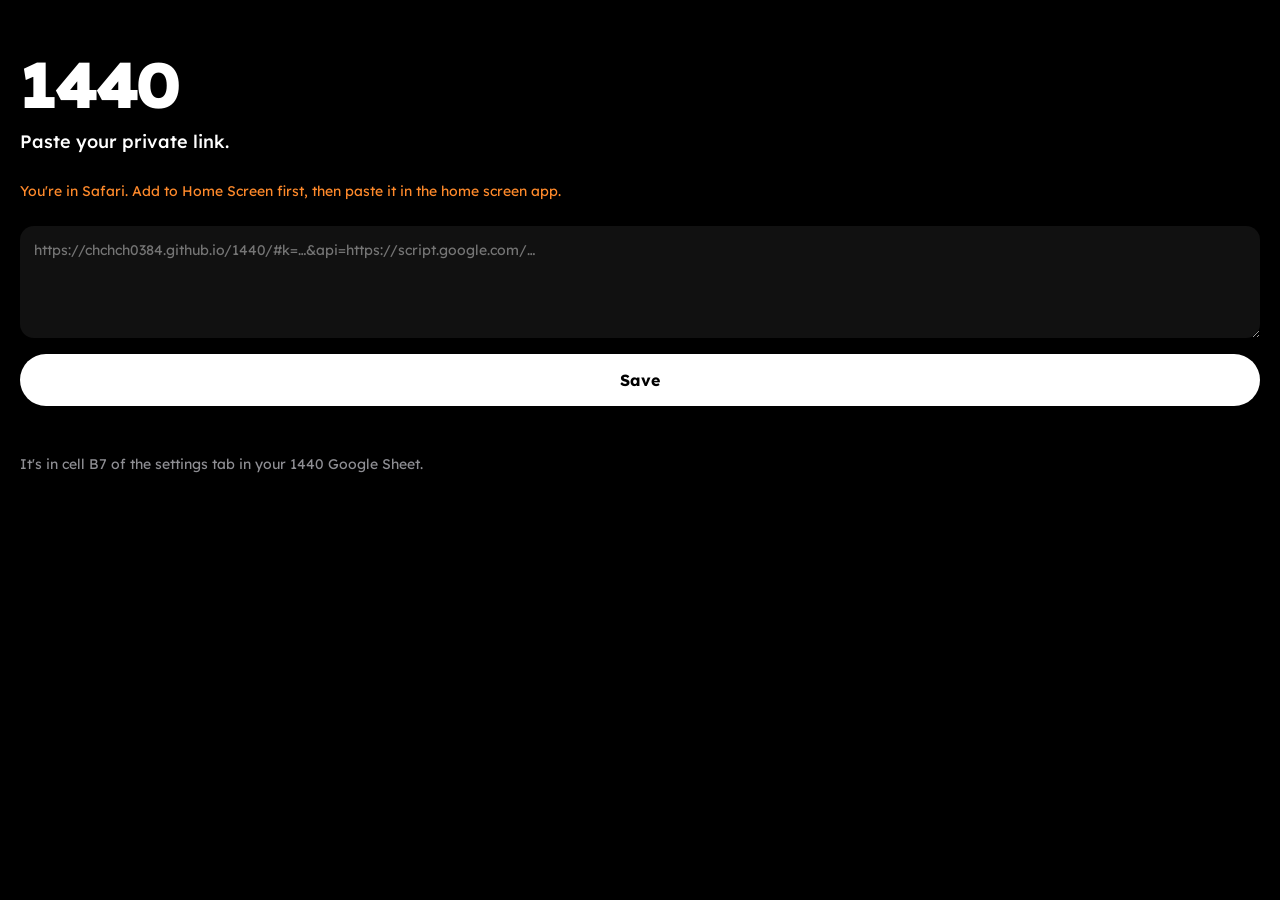
==== commit aa79aafc: "新風格：E 的圖錄版面（黑底）＋ B 的橘色日期印字＋ A 的 iOS 快門 - style.css：整份重寫。黑底白字、Lexend 大粗字標題；照片 3:4 滿版；   總覽與小時書撐滿全寬、格子" ====
--- a/index.html
+++ b/index.html
@@ -7,14 +7,14 @@
 <meta name="mobile-web-app-capable" content="yes">
 <meta name="apple-mobile-web-app-status-bar-style" content="black-translucent">
 <meta name="apple-mobile-web-app-title" content="1440">
-<meta name="theme-color" content="#1a1a1c">
+<meta name="theme-color" content="#000000">
 <link rel="manifest" href="manifest.json">
 <link rel="apple-touch-icon" href="icons/icon-180.png">
 <link rel="icon" href="icons/icon-192.png">
 <link rel="preconnect" href="https://fonts.googleapis.com">
 <link rel="preconnect" href="https://fonts.gstatic.com" crossorigin>
-<link href="https://fonts.googleapis.com/css2?family=Lexend:wght@400;500;700&display=swap" rel="stylesheet">
-<link rel="stylesheet" href="style.css?v=8">
+<link href="https://fonts.googleapis.com/css2?family=Lexend:wght@300;400;500;600;700;800&display=swap" rel="stylesheet">
+<link rel="stylesheet" href="style.css?v=10">
 <title>1440</title>
 </head>
 <body>
@@ -49,7 +49,7 @@
 
 <!-- 處理中 / 待上傳 -->
 <section id="scr-pending" class="screen" hidden>
-  <img id="pending-img" alt="">
+  <div class="photo"><img id="pending-img" alt=""><span id="pending-stamp" class="stamp"></span></div>
   <div class="info">
     <div id="pending-title" class="title">Processing…</div>
     <div id="pending-sub" class="sub"></div>
@@ -70,7 +70,7 @@
 
 <!-- 今天已經拍過 -->
 <section id="scr-today" class="screen" hidden>
-  <img id="today-img" alt="">
+  <div class="photo"><img id="today-img" alt=""><span id="today-stamp" class="stamp"></span></div>
   <div class="info">
     <div id="today-title" class="title"></div>
     <div id="today-sub" class="sub"></div>
@@ -114,11 +114,11 @@
     <div id="view-title"></div>
     <span class="bar-spacer"></span>
   </header>
-  <img id="view-img" alt="">
+  <div class="photo"><img id="view-img" alt=""><span id="view-stamp" class="stamp"></span></div>
   <div id="view-sub" class="sub"></div>
 </section>
 
 <div id="toast" hidden></div>
-<script src="app.js?v=5"></script>
+<script src="app.js?v=6"></script>
 </body>
 </html>
--- a/style.css
+++ b/style.css
@@ -1,23 +1,18 @@
+/* 1440 · 版面照 E（圖錄：大粗字、照片滿版、格子無縫），改成黑底；
+   照片上蓋 B 的橘色日期印字；快門是 A 的 iOS 相機樣式；字體 Lexend */
 :root {
   color-scheme: dark;
-  --bg: #1a1a1c;
-  --shadow-d: #0d0d0e;
-  --shadow-l: #272729;
-  --photo-bg: #0b0b0c;
-  --fg: #f2f2f4;
+  --bg: #000;
+  --fg: #fff;
   --dim: #8e8e93;
-  --faint: #4a4a4d;
+  --faint: #48484a;
+  --line: #1c1c1e;
+  --empty: #0d0d0d;      /* 沒照片的格子、照片還沒載入時的底 */
   --red: #ff453a;
-  --yellow: #ffd60a;
-  --accent: #f5b544;
-  --accent-dim: #6b4d1c;
-
-  --raise-s: 4px 4px 8px var(--shadow-d), -4px -4px 8px var(--shadow-l);
-  --raise-m: 7px 7px 14px var(--shadow-d), -7px -7px 14px var(--shadow-l);
-  --raise-l: 14px 14px 28px var(--shadow-d), -14px -14px 28px var(--shadow-l);
-  --press-s: inset 3px 3px 6px var(--shadow-d), inset -3px -3px 6px var(--shadow-l);
-  --press-m: inset 6px 6px 12px var(--shadow-d), inset -6px -6px 12px var(--shadow-l);
-  --press-l: inset 10px 10px 20px var(--shadow-d), inset -10px -10px 20px var(--shadow-l);
+  /* 唯一的強調色：底片相機的日期印字 */
+  --accent: #ff8a2b;
+  --accent-dim: #5a3312;
+  --pad: 20px;
 }
 * { box-sizing: border-box; -webkit-tap-highlight-color: transparent; }
 [hidden] { display: none !important; }
@@ -28,123 +23,131 @@
 }
 body { min-height: 100vh; min-height: 100dvh; }
 
+/* 畫面：淡入 */
 .screen {
   min-height: 100vh; min-height: 100dvh;
   display: flex; flex-direction: column;
-  padding: calc(16px + env(safe-area-inset-top)) calc(20px + env(safe-area-inset-right)) calc(24px + env(safe-area-inset-bottom)) calc(20px + env(safe-area-inset-left));
+  padding: calc(12px + env(safe-area-inset-top)) calc(var(--pad) + env(safe-area-inset-right)) calc(20px + env(safe-area-inset-bottom)) calc(var(--pad) + env(safe-area-inset-left));
   opacity: 0; transition: opacity .18s ease;
 }
 .screen.in { opacity: 1; }
-.screen[hidden] { display: none; }
 .screen.center { align-items: center; justify-content: center; text-align: center; }
 
-h1.logo { font-size: 44px; font-weight: 700; margin: 24px 0 4px; letter-spacing: -.02em; }
-.lead { font-size: 18px; margin: 0 0 12px; }
+h1.logo { font-size: 64px; font-weight: 800; letter-spacing: -.05em; line-height: 1; margin: 40px 0 12px; }
+.lead { font-size: 18px; font-weight: 500; margin: 0 0 12px; }
 .hint { color: var(--dim); font-size: 14px; margin: 8px 0; }
 .bottom { margin-top: auto; }
 .msg { min-height: 1.5em; margin: 8px 0; }
-.warn { color: var(--yellow); font-size: 14px; }
+.warn { color: var(--accent); font-size: 14px; }
 
-/* ───────── 按鈕：只有「做決定」的地方才長這樣 ───────── */
+/* ───────── 按鈕：沒有框，做決定的地方才是實心白 ───────── */
 button {
-  font: inherit; color: var(--fg); background: var(--bg); border: none; border-radius: 999px;
-  padding: 15px 20px; box-shadow: var(--raise-m); transition: box-shadow .12s ease;
+  font: inherit; font-weight: 700; color: var(--fg); background: none; border: none;
+  border-radius: 999px; padding: 14px 18px; transition: opacity .12s ease;
 }
-button:active { box-shadow: var(--press-m); }
-button.primary { color: var(--accent); font-weight: 500; }
+button:active { opacity: .55; }
+button:disabled { opacity: .4; }
+button.primary { background: var(--fg); color: #000; }
 button.danger { color: var(--red); }
-button:disabled { opacity: .5; }
-.row { display: flex; gap: 16px; margin: 10px 0; }
-.row > button { flex: 1; }
+.row { display: flex; gap: 12px; margin: 10px 0; }
+.row > button { flex: 1; box-shadow: inset 0 0 0 1.5px #3a3a3c; }
+.row > button.primary { box-shadow: none; }
 
-/* 導覽：安靜的文字，沒有框 */
-.nav { display: flex; justify-content: center; gap: 40px; padding-top: 24px; }
-.nav button {
-  background: none; box-shadow: none; padding: 10px 4px; border-radius: 0;
-  color: var(--dim); font-size: 16px; font-weight: 500; letter-spacing: .02em;
-}
-.nav button:active { box-shadow: none; color: var(--fg); }
+/* 導覽：粗體文字 */
+.nav { display: flex; justify-content: center; gap: 36px; padding-top: 20px; }
+.nav button { padding: 10px 4px; font-size: 17px; }
 
 textarea {
-  width: 100%; font: inherit; font-size: 14px; background: var(--bg); color: var(--fg);
-  border: none; border-radius: 16px; padding: 14px; margin: 10px 0 16px; word-break: break-all;
-  box-shadow: var(--press-s); outline: none;
+  width: 100%; font: inherit; font-size: 14px; background: #111; color: var(--fg);
+  border: none; border-radius: 14px; padding: 14px; margin: 10px 0 16px; word-break: break-all; outline: none;
 }
+#setup-save { width: 100%; }
 
 /* ───────── 拍照畫面 ───────── */
-.clock { font-size: 96px; font-weight: 700; letter-spacing: -.03em; line-height: 1; -webkit-user-select: none; user-select: none; }
-.minute-status { margin-top: 14px; font-size: 20px; color: var(--dim); min-height: 30px; }
+.clock {
+  font-size: min(31vw, 132px); font-weight: 800; letter-spacing: -.06em; line-height: .9;
+  -webkit-user-select: none; user-select: none;
+}
+.minute-status { margin-top: 18px; font-size: 15px; font-weight: 600; color: var(--fg); min-height: 23px; }
 .minute-status::before {
-  content: ''; display: inline-block; width: 10px; height: 10px; border-radius: 50%;
-  background: var(--bg); box-shadow: var(--press-s); margin-right: 10px; vertical-align: 2px;
+  content: ''; display: inline-block; width: 8px; height: 8px; border-radius: 50%;
+  background: var(--faint); margin-right: 9px; vertical-align: 1px;
 }
-.minute-status.free { color: var(--accent); }
-.minute-status.free::before { background: var(--accent); box-shadow: 0 0 10px var(--accent); }
-.minute-status:empty::before { width: 120px; height: 12px; border-radius: 6px; margin: 0; animation: breathe 1.2s ease-in-out infinite; }
+.minute-status.free::before { background: var(--accent); box-shadow: 0 0 8px var(--accent); }
+.minute-status.owned { color: var(--dim); }
+.minute-status:empty::before { width: 120px; height: 10px; border-radius: 5px; background: #1c1c1e; margin: 0; box-shadow: none; animation: breathe 1.2s ease-in-out infinite; }
 @keyframes breathe { 0%, 100% { opacity: .5; } 50% { opacity: 1; } }
-.hour-progress { margin-top: 6px; font-size: 14px; color: var(--dim); min-height: 21px; }
+.hour-progress { margin-top: 4px; font-size: 13px; color: var(--dim); min-height: 20px; }
 
+/* 快門：iOS 相機——白色外圈 + 白色實心圓，按下去內圓縮一下 */
 .shoot {
-  width: 184px; height: 184px; border-radius: 50%;
-  background: var(--bg); border: none; margin: 56px 0 8px;
-  box-shadow: var(--raise-l);
-  position: relative;
+  width: 88px; height: 88px; padding: 0; border-radius: 50%;
+  border: 4px solid var(--fg); background: none; margin: 13vh 0 8px; position: relative;
 }
 .shoot::after {
-  content: ''; position: absolute; inset: 22px; border-radius: 50%;
-  box-shadow: var(--press-s);
+  content: ''; position: absolute; inset: 5px; border-radius: 50%; background: var(--fg);
+  transition: transform .12s ease;
 }
-.shoot:disabled { opacity: .4; }
-.cheat-banner { color: var(--yellow); font-size: 14px; margin: 8px 0 0; }
+.shoot:active { opacity: 1; }
+.shoot:active::after { transform: scale(.86); }
+.shoot:disabled { opacity: .35; }
+.cheat-banner { color: var(--accent); font-size: 14px; font-weight: 600; margin: 10px 0 0; }
 
-/* ───────── 今天 / 待上傳 / 看單張 ───────── */
-#today-img, #pending-img, #view-img {
-  width: 100%; max-height: 60vh; object-fit: contain; border-radius: 16px;
-  background: var(--photo-bg); box-shadow: var(--raise-m); -webkit-touch-callout: default;
+/* ───────── 照片：3:4 滿版，右下角橘色日期印字 ───────── */
+#scr-today, #scr-pending { padding-top: env(safe-area-inset-top); }
+.photo {
+  position: relative; align-self: flex-start; left: 50%; transform: translateX(-50%);
+  width: min(100vw, calc(64vh * 3 / 4)); aspect-ratio: 3 / 4; background: var(--empty);
 }
-.info { margin: 16px 0 18px; }
-.title { font-size: 28px; font-weight: 700; }
-.sub { color: var(--dim); }
-.ask p { font-size: 18px; margin: 8px 0; }
-/* 長按存相簿那句：只在上傳失敗、出現「重新上傳」時才顯示 */
+.photo img { display: block; width: 100%; height: 100%; object-fit: cover; -webkit-touch-callout: default; }
+.stamp {
+  position: absolute; right: 14px; bottom: 12px; pointer-events: none; white-space: pre;
+  font-size: 17px; font-weight: 500; letter-spacing: .06em; color: var(--accent);
+  text-shadow: 0 0 6px rgba(255, 120, 30, .75), 0 0 1px rgba(255, 170, 90, .9);
+}
+.info { margin: 18px 0 10px; }
+.title { font-size: 40px; font-weight: 800; letter-spacing: -.05em; line-height: 1; }
+.sub { color: var(--dim); font-size: 14px; margin-top: 6px; }
+.ask p { font-size: 17px; font-weight: 500; margin: 8px 0; }
+/* 長按存相簿那句：只在上傳失敗、出現「Retry」時才顯示 */
 .only-failed { display: none; }
 #pending-actions:not([hidden]) ~ .only-failed { display: block; }
-/* 作弊：角落一行極淡的小字 */
-.cheat { align-self: flex-end; background: none; box-shadow: none; border: none; color: var(--faint); font-size: 12px; padding: 12px 0 0; }
-.cheat:active { box-shadow: none; }
+.cheat { align-self: flex-end; font-size: 12px; font-weight: 400; color: var(--faint); padding: 10px 0 0; }
 
-/* ───────── 總覽 / 小時書 共用列 ───────── */
-.bar { display: flex; align-items: center; justify-content: space-between; margin: 0 0 14px; }
-.bar .back { background: none; box-shadow: none; width: 42px; height: 42px; padding: 0 0 4px; font-size: 34px; line-height: 1; color: var(--fg); text-align: left; }
-.bar .back:active { box-shadow: none; color: var(--dim); }
-.bar-spacer { width: 42px; }
-#wall-progress, #book-title { font-weight: 500; }
+/* ───────── 標題列：返回鍵 + 大粗字 ───────── */
+.bar { display: flex; align-items: center; gap: 6px; margin: 0 0 14px; }
+.bar .back { padding: 0 10px 4px 0; font-size: 36px; font-weight: 300; line-height: 1; }
+.bar-spacer { display: none; }
+#wall-progress, #book-title, #view-title { font-size: 30px; font-weight: 800; letter-spacing: -.05em; line-height: 1; }
+#view-sub { margin-top: 14px; }
 
-/* ───────── 總覽 ───────── */
-.wall-wrap { position: relative; margin: 0 auto; border-radius: 6px; box-shadow: var(--raise-m); }
-#wall { display: block; border-radius: 6px; background: var(--photo-bg); }
+/* ───────── 總覽：拼貼撐滿整個寬度 ───────── */
+#scr-wall, #scr-book { padding-left: 0; padding-right: 0; }
+#scr-wall .bar, #scr-book .bar { padding: 0 calc(var(--pad) + env(safe-area-inset-left)); }
+.wall-wrap { position: relative; margin: 0 auto; }
+#wall { display: block; background: var(--empty); }
 #wall-overlay { position: absolute; left: 0; top: 0; pointer-events: none; }
 .hour-labels { display: flex; margin: 0 auto 6px; font-size: 11px; color: var(--dim); }
-.hour-labels span { flex: 1; text-align: left; }
+.hour-labels span { flex: 1; text-align: left; padding-left: 2px; }
 
-/* ───────── 小時書 ───────── */
-.dots { display: flex; gap: 3px; justify-content: center; margin: 0 0 14px; }
-.dots button { flex: 0 0 auto; width: 9px; height: 9px; padding: 0; border-radius: 50%; background: var(--bg); box-shadow: var(--press-s); transition: transform .15s ease, background .15s ease; }
-.dots button.has { background: var(--accent-dim); box-shadow: none; }
-.dots button.on { background: var(--fg); box-shadow: none; transform: scale(1.35); }
+/* ───────── 小時書：3:4 格子無縫排列 ───────── */
+.dots { display: flex; gap: 4px; justify-content: center; margin: 0 0 14px; }
+.dots button { flex: 0 0 auto; width: 7px; height: 7px; padding: 0; border-radius: 50%; background: #2c2c2e; transition: transform .15s ease, background .15s ease; }
+.dots button:active { opacity: 1; }
+.dots button.has { background: var(--accent-dim); }
+.dots button.on { background: var(--fg); transform: scale(1.35); }
 
-.pages { display: flex; overflow-x: auto; overflow-y: hidden; scroll-snap-type: x mandatory; -webkit-overflow-scrolling: touch; margin: 0 -20px; flex: 1; }
+.pages { display: flex; overflow-x: auto; overflow-y: hidden; scroll-snap-type: x mandatory; -webkit-overflow-scrolling: touch; flex: 1; }
 .pages::-webkit-scrollbar { display: none; }
-.page { flex: 0 0 100%; scroll-snap-align: start; padding: 4px 20px; }
-.grid { display: grid; grid-template-columns: repeat(6, 1fr); gap: 8px; }
-.cell { aspect-ratio: 1; background: var(--bg); border-radius: 8px; position: relative; overflow: hidden; box-shadow: var(--press-s); }
-.cell.lit { background: var(--photo-bg); box-shadow: var(--raise-s); }
+.page { flex: 0 0 100%; scroll-snap-align: start; }
+.grid { display: grid; grid-template-columns: repeat(6, 1fr); gap: 1px; }
+.cell { aspect-ratio: 3 / 4; background: var(--empty); position: relative; overflow: hidden; }
 .cell img { width: 100%; height: 100%; object-fit: cover; display: block; }
-.cell span { position: absolute; left: 5px; bottom: 2px; font-size: 10px; color: var(--faint); }
-.cell.lit span { color: #fff; text-shadow: 0 0 3px #000, 0 0 3px #000; }
+.cell span { position: absolute; left: 5px; bottom: 3px; font-size: 10px; color: var(--faint); }
+.cell.lit span { color: var(--accent); font-weight: 500; text-shadow: 0 0 4px rgba(255, 120, 30, .8); }
 
 #toast {
   position: fixed; left: 50%; bottom: calc(40px + env(safe-area-inset-bottom)); transform: translateX(-50%);
-  background: var(--bg); color: var(--fg); padding: 12px 20px; border-radius: 24px; font-weight: 500;
-  max-width: 90vw; text-align: center; z-index: 9; box-shadow: var(--raise-m);
-}+  background: var(--fg); color: #000; padding: 12px 20px; border-radius: 999px; font-weight: 600;
+  max-width: 90vw; text-align: center; z-index: 9;
+}
